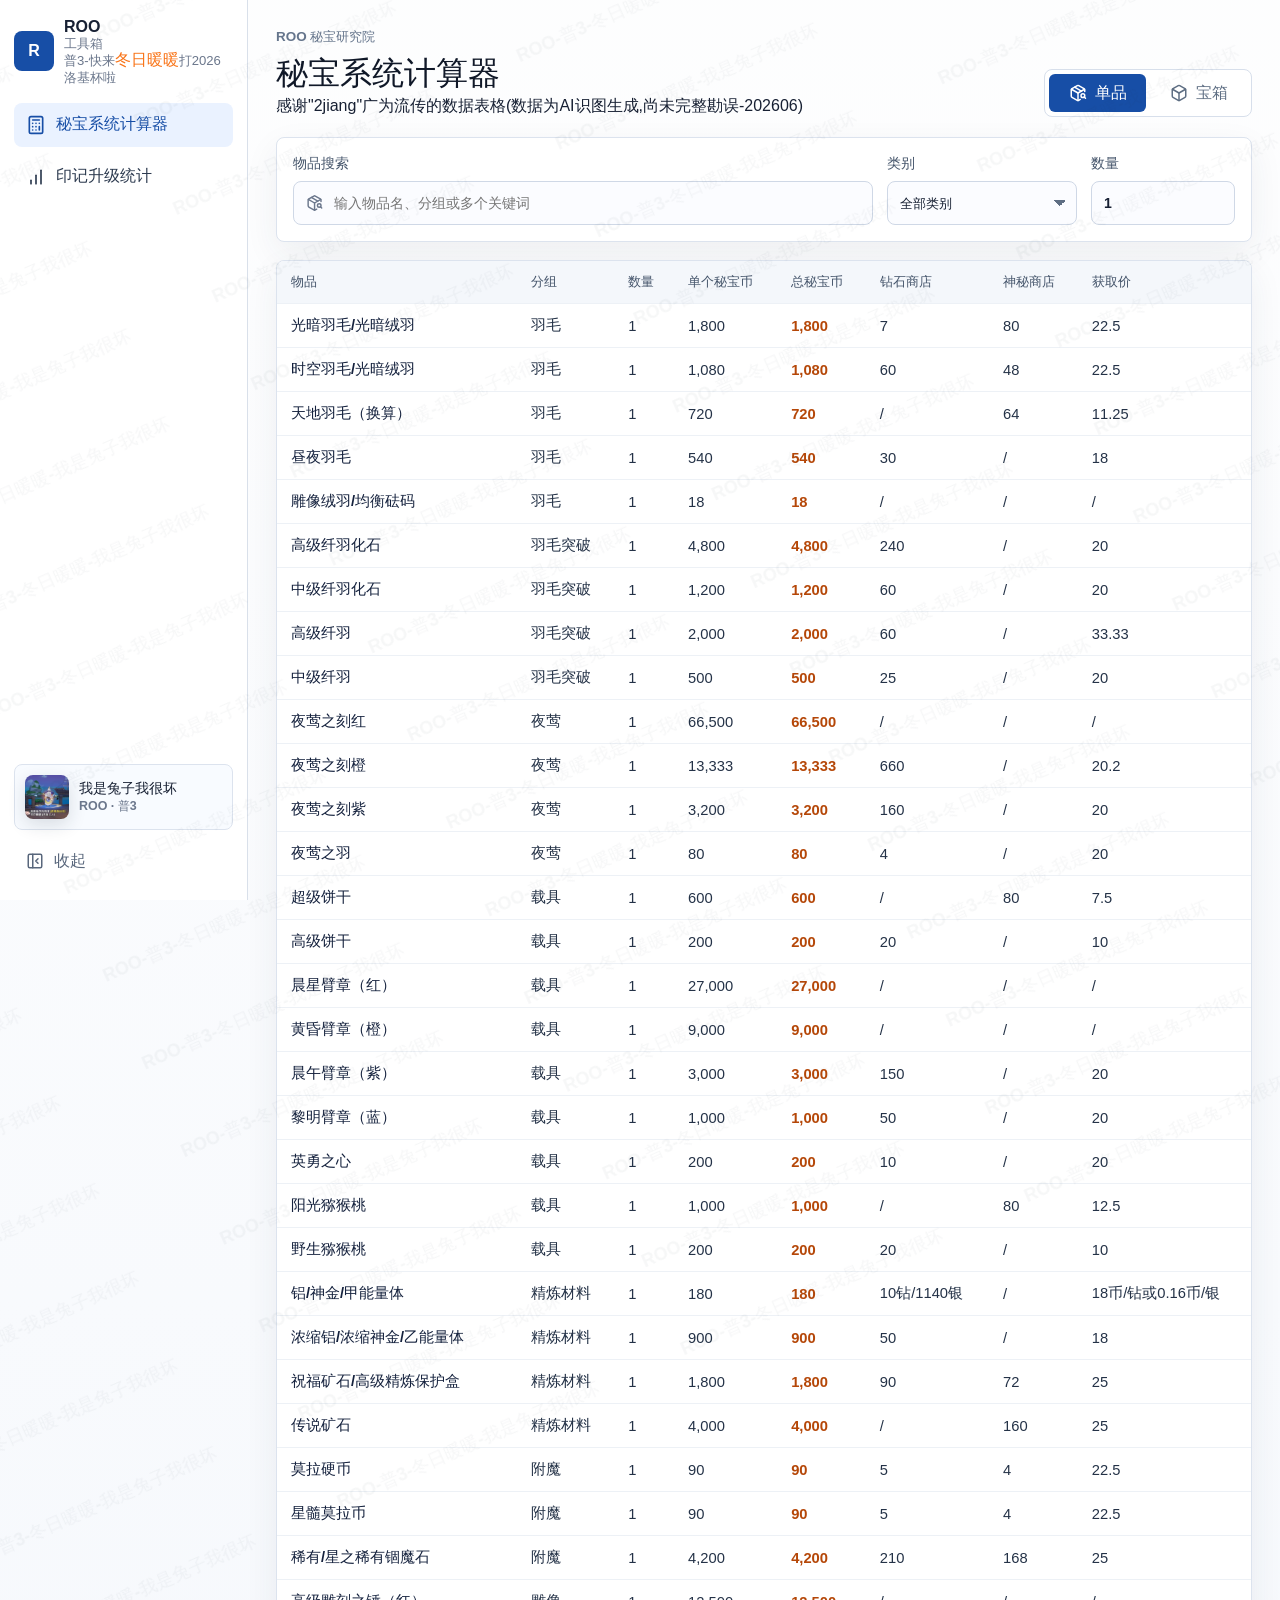
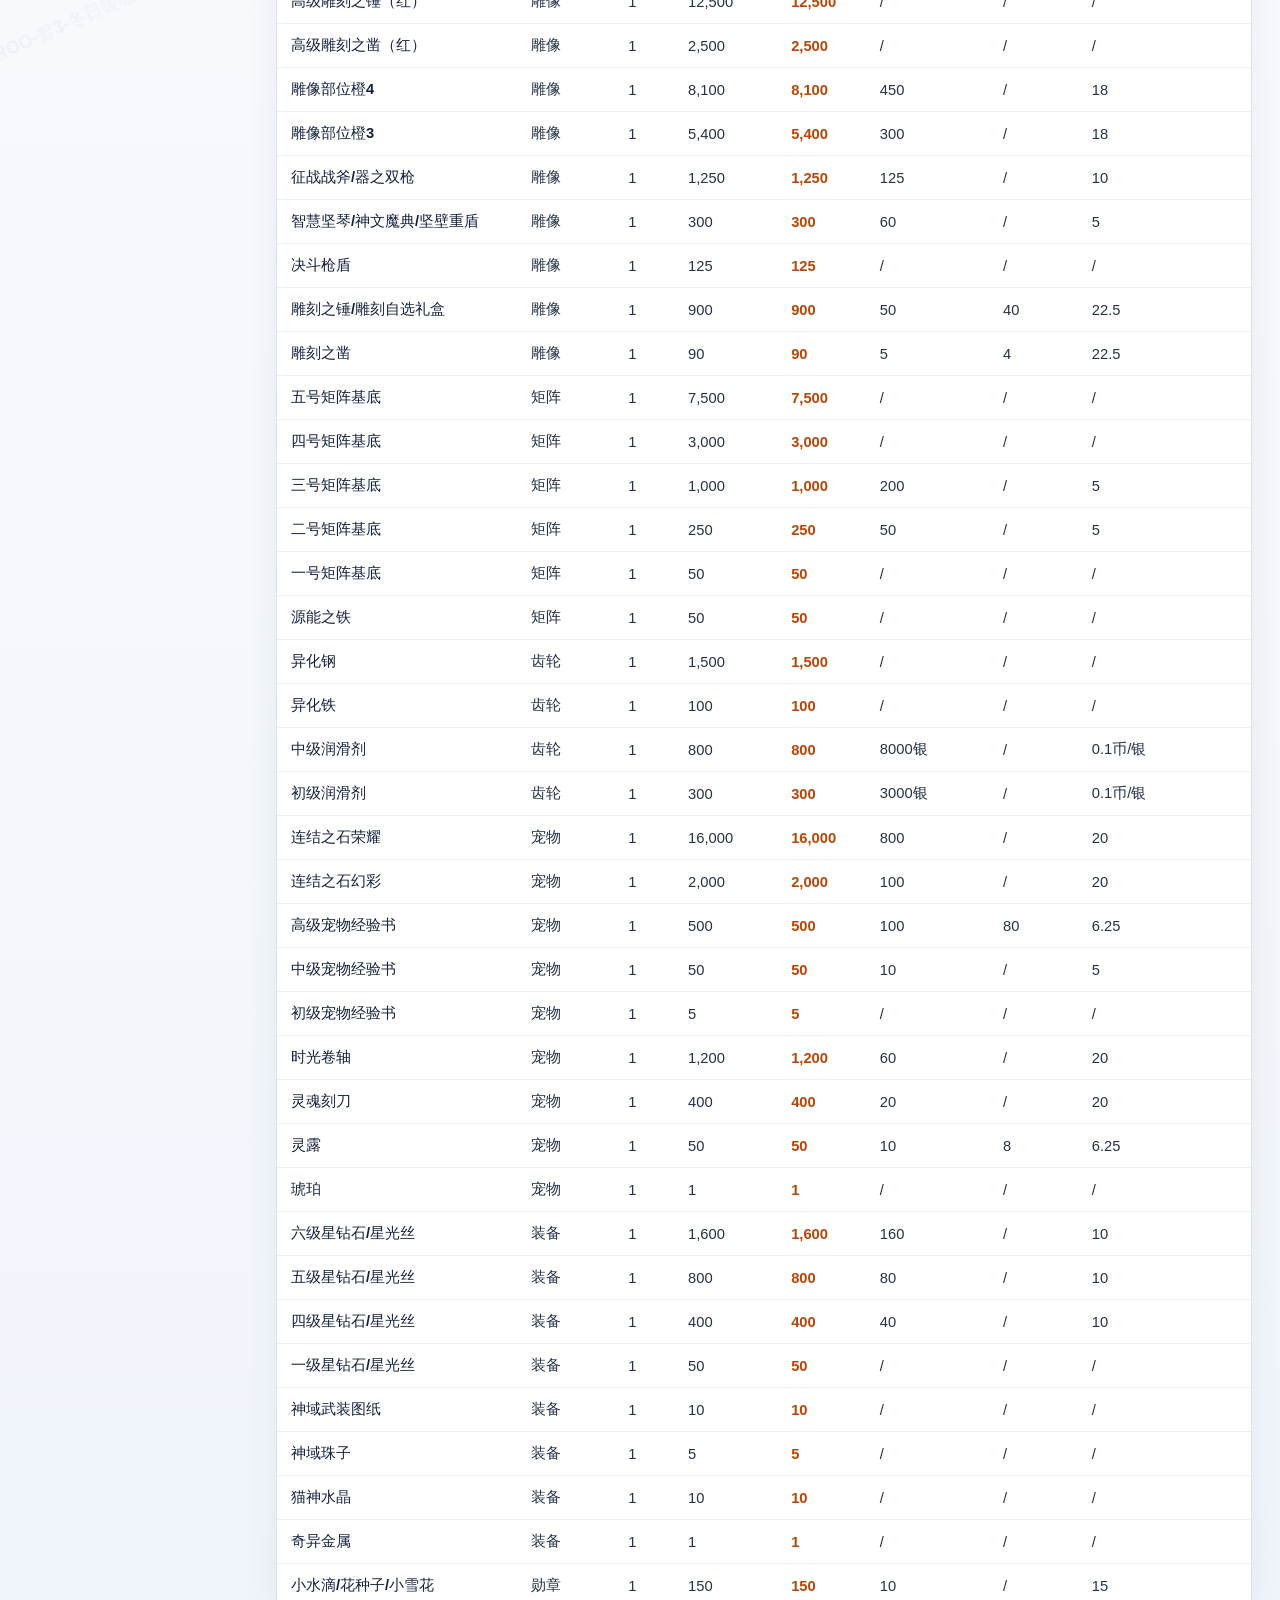
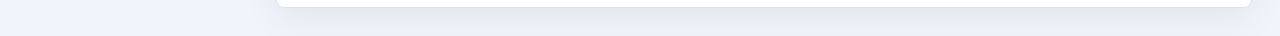
==== roo/index.html @ 5481bc5a "add roo toolbox" ====
<!doctype html>
<html lang="zh-CN">
  <head>
    <meta charset="UTF-8" />
    <meta name="viewport" content="width=device-width, initial-scale=1.0" />
    <title>普3-我是兔子我很坏-ROO工具箱</title>
    <script type="module" crossorigin src="/roo/assets/index-DV2SfeHO.js"></script>
    <link rel="stylesheet" crossorigin href="/roo/assets/index-D3kV65P5.css">
  </head>
  <body>
    <div id="root"></div>
  </body>
</html>
---- roo/assets/index-D3kV65P5.css ----
:root{color-scheme:light;font-family:Inter,SF Pro Display,PingFang SC,Hiragino Sans GB,Microsoft YaHei,sans-serif;background:#f5f7fb;color:#172033;font-synthesis:none;text-rendering:optimizeLegibility;-webkit-font-smoothing:antialiased}*{box-sizing:border-box}body{margin:0;min-width:320px;min-height:100vh}button,input{font:inherit}button{cursor:pointer}.app{display:grid;grid-template-columns:auto 1fr;min-height:100vh;background:linear-gradient(180deg,#ffffffd1,#eff4fbc7),#f5f7fb}.watermark{position:fixed;top:-160px;right:-160px;bottom:-160px;left:-160px;z-index:50;display:grid;grid-template-columns:repeat(6,280px);gap:78px 96px;align-content:start;justify-content:center;pointer-events:none;transform:rotate(-24deg);transform-origin:center;opacity:.035}.watermark span{color:#172033;font-size:18px;font-weight:900;line-height:1;white-space:nowrap}.sidebar{position:sticky;top:0;display:flex;flex-direction:column;width:248px;height:100vh;padding:18px 14px;border-right:1px solid #d9e0ea;background:#fff;transition:width .16s ease,transform .16s ease;z-index:20}.sidebar.collapsed{width:78px}.brand{display:flex;align-items:center;gap:10px;min-height:48px;margin-bottom:18px}.brand-mark{display:grid;flex:0 0 auto;width:40px;height:40px;place-items:center;border-radius:8px;background:#174ea6;color:#fff;font-weight:800}.brand-text{display:grid;min-width:0;line-height:1.15}.brand-text strong{font-size:1rem}.brand-text span{color:#6b778c;font-size:.82rem}.warm-orange-text{color:#f97316}.sidebar.collapsed .brand-text,.sidebar.collapsed .nav-item span,.sidebar.collapsed .collapse-button span,.sidebar.collapsed .profile-text{display:none}.tool-nav{display:grid;gap:8px}.nav-item,.collapse-button,.icon-button,.mobile-menu-button{display:inline-flex;align-items:center;justify-content:center;border:0;background:transparent;color:#2c3a4f}.nav-item{justify-content:flex-start;gap:10px;min-height:44px;padding:0 12px;border-radius:8px;font-weight:700}.nav-item.active{background:#eaf2ff;color:#174ea6}.sidebar.collapsed .nav-item{justify-content:center;padding:0}.collapse-button{justify-content:flex-start;gap:10px;min-height:42px;margin-top:10px;padding:0 12px;border-radius:8px;color:#59677c}.profile-card{display:flex;align-items:center;gap:10px;min-width:0;width:100%;margin-top:auto;padding:10px;border:1px solid #dce3ee;border-radius:8px;background:#f8fbff;color:inherit;text-align:left}.profile-card:hover{border-color:#b9c8dc;background:#eef6ff}.profile-card:focus-visible{outline:3px solid rgba(23,78,166,.2);outline-offset:2px}.profile-photo{flex:0 0 auto;width:44px;height:44px;border-radius:8px;object-fit:cover;object-position:center;box-shadow:0 6px 18px #1c273a24}.profile-text{display:grid;min-width:0;line-height:1.2}.profile-text strong,.profile-text span{overflow:hidden;text-overflow:ellipsis;white-space:nowrap}.profile-text strong{color:#172033;font-size:.88rem}.profile-text span{margin-top:3px;color:#6b778c;font-size:.78rem;font-weight:800}.sidebar.collapsed .profile-card{justify-content:center;padding:8px}.photo-viewer{position:fixed;top:0;right:0;bottom:0;left:0;z-index:80;display:grid;place-items:center;padding:28px;background:#0a1220b8}.photo-viewer-panel{position:relative;display:grid;max-width:min(1100px,94vw);max-height:90vh}.photo-viewer-panel img{display:block;max-width:100%;max-height:90vh;border-radius:8px;object-fit:contain;box-shadow:0 30px 80px #00000057}.photo-viewer-close{position:absolute;top:10px;right:10px;display:inline-flex;align-items:center;justify-content:center;width:38px;height:38px;border:0;border-radius:8px;background:#ffffffeb;color:#172033;box-shadow:0 10px 26px #0000002e}.photo-viewer-close:hover{background:#fff}.collapse-button:hover,.nav-item:hover,.icon-button:hover,.mobile-menu-button:hover{background:#eef3f8}.main{min-width:0;padding:28px}.mobile-menu-button{display:none;width:42px;height:42px;margin-bottom:12px;border-radius:8px;background:#fff;box-shadow:0 8px 24px #25324b14}.tool-shell{display:grid;gap:18px;max-width:1280px;margin:0 auto}.tool-header{display:flex;align-items:flex-end;justify-content:space-between;gap:18px;padding-bottom:2px}.eyebrow{margin:0 0 6px;color:#65758c;font-size:.84rem;font-weight:700}h1{margin:0;color:#101828;font-size:2rem;letter-spacing:0}.mode-toggle{display:inline-grid;grid-template-columns:1fr 1fr;gap:4px;min-width:208px;padding:4px;border:1px solid #d7dfeb;border-radius:8px;background:#fff}.mode-toggle button{display:inline-flex;align-items:center;justify-content:center;gap:8px;min-height:38px;border:0;border-radius:6px;background:transparent;color:#5e6e83;font-weight:800}.mode-toggle button.active{background:#174ea6;color:#fff}.sigil-tabs button.orange.active{background:#f97316}.sigil-tabs button.red.active{background:#dc2626}.control-panel{display:grid;grid-template-columns:minmax(260px,1fr) 190px 144px;gap:14px;align-items:end;padding:16px;border:1px solid #dce3ee;border-radius:8px;background:#fff;box-shadow:0 12px 34px #25324b12}.control-panel.box-controls{grid-template-columns:1fr}.control-panel.sigil-controls{grid-template-columns:repeat(2,minmax(180px,260px)) minmax(180px,220px)}.field{position:relative;display:grid;gap:8px;min-width:0;color:#44546a;font-size:.88rem;font-weight:800}.search-box{display:flex;align-items:center;gap:9px;min-height:44px;padding:0 12px;border:1px solid #cfd8e6;border-radius:8px;background:#fbfcff;color:#6b778c}.search-box:focus-within,.quantity-field input:focus,.select-field select:focus{border-color:#174ea6;box-shadow:0 0 0 3px #174ea61f}.search-box input,.quantity-field input,.select-field select{width:100%;min-width:0;border:0;outline:0;background:transparent;color:#172033}.quantity-field input,.select-field select{min-height:44px;padding:0 12px;border:1px solid #cfd8e6;border-radius:8px;background:#fbfcff;font-weight:700}.select-field select{-webkit-appearance:none;-moz-appearance:none;appearance:none;background:linear-gradient(45deg,transparent 50%,#5e6e83 50%) right 16px center / 6px 6px no-repeat,linear-gradient(135deg,#5e6e83 50%,transparent 50%) right 10px center / 6px 6px no-repeat,#fbfcff;padding-right:34px}.toggle-control{display:inline-flex;align-items:center;gap:10px;min-height:44px;padding:0 12px;border:1px solid #cfd8e6;border-radius:8px;background:#fbfcff;color:#172033;font-weight:800}.toggle-control input{width:18px;height:18px;accent-color:#174ea6}.selected-label{color:#174ea6;font-size:.86rem}.autocomplete-panel{position:absolute;top:calc(100% + 6px);right:0;left:0;display:grid;max-height:320px;overflow:auto;border:1px solid #d8e0eb;border-radius:8px;background:#fff;box-shadow:0 18px 44px #1c273a29;z-index:10}.autocomplete-option{display:flex;align-items:center;justify-content:space-between;gap:12px;min-height:42px;padding:10px 12px;border:0;border-bottom:1px solid #eef2f7;background:#fff;color:#172033;text-align:left}.autocomplete-option:hover{background:#eef6ff}.autocomplete-option small{flex:0 0 auto;color:#6b778c;font-weight:700}.autocomplete-empty{padding:14px;color:#6b778c;font-weight:600}.table-wrap{overflow:auto;border:1px solid #dce3ee;border-radius:8px;background:#fff;box-shadow:0 12px 34px #25324b12}table{width:100%;min-width:920px;border-collapse:collapse}th,td{padding:12px 14px;border-bottom:1px solid #edf1f6;text-align:left;vertical-align:middle;white-space:nowrap}th{position:sticky;top:0;background:#f4f7fb;color:#44546a;font-size:.82rem;font-weight:900;z-index:1}td{color:#243247;font-size:.92rem}tbody tr:last-child td{border-bottom:0}tfoot td{padding:12px 14px;border-top:1px solid #dce3ee;background:#f8fafc;color:#44546a;font-weight:900;white-space:nowrap}.table-empty-cell{height:86px;color:#6b778c;font-weight:800;text-align:center}.name-cell{min-width:190px;color:#14213d;font-weight:800}.coin-cell{color:#b54708;font-weight:900}.best-row td,.required-row td{background:#fff7e6}.best-row .coin-cell{color:#9a3412}.empty-state{display:grid;min-height:180px;place-items:center;border:1px dashed #c8d2e0;border-radius:8px;background:#fff;color:#6b778c;font-weight:800;text-align:center}.box-list{display:grid;grid-template-columns:repeat(auto-fit,minmax(220px,1fr));gap:12px}.box-card{display:grid;gap:8px;min-height:86px;padding:14px;border:1px solid #dce3ee;border-radius:8px;background:#fff;color:#172033;text-align:left;box-shadow:0 10px 28px #25324b0f}.box-card:hover{border-color:#b9c8dc;background:#f8fbff}.box-card.active{border-color:#174ea6;background:#eaf2ff;box-shadow:0 14px 34px #174ea61f}.box-card strong{align-self:end;font-size:.96rem;line-height:1.25}.box-card span{color:#6b778c;font-size:.82rem;font-weight:800}.summary-grid{display:grid;grid-template-columns:repeat(4,minmax(150px,1fr));gap:12px}.summary-card{display:grid;gap:8px;min-height:92px;padding:16px;border:1px solid #dce3ee;border-radius:8px;background:#fff;box-shadow:0 10px 28px #25324b0f}.summary-card span{color:#6b778c;font-size:.84rem;font-weight:800}.summary-card strong{align-self:end;color:#172033;font-size:1.6rem;line-height:1}.summary-card.strong{border-color:#f8cf9d;background:#fff7e6}.summary-card.strong strong{color:#b54708}.mobile-only,.backdrop{display:none}@media(max-width:820px){.app{display:block}.sidebar{position:fixed;transform:translate(-100%);width:272px;box-shadow:24px 0 46px #1f293733}.sidebar.mobile-open{transform:translate(0)}.sidebar.collapsed{width:272px}.sidebar.collapsed .brand-text,.sidebar.collapsed .nav-item span,.sidebar.collapsed .collapse-button span,.sidebar.collapsed .profile-text{display:initial}.sidebar.collapsed .profile-card{justify-content:flex-start;padding:10px}.collapse-button{display:none}.mobile-only{display:inline-flex;margin-left:auto}.backdrop{position:fixed;top:0;right:0;bottom:0;left:0;display:block;border:0;background:#11182761;z-index:15}.main{padding:16px}.mobile-menu-button{display:inline-flex}.tool-header{align-items:flex-start;flex-direction:column}h1{font-size:1.58rem}.mode-toggle{width:100%}.control-panel,.control-panel.sigil-controls{grid-template-columns:1fr}.summary-grid{grid-template-columns:repeat(2,minmax(0,1fr))}table{min-width:860px}.watermark{top:-140px;right:-140px;bottom:-140px;left:-140px;grid-template-columns:repeat(4,250px);gap:70px 82px}.watermark span{font-size:16px}}@media(max-width:520px){.summary-grid{grid-template-columns:1fr}}
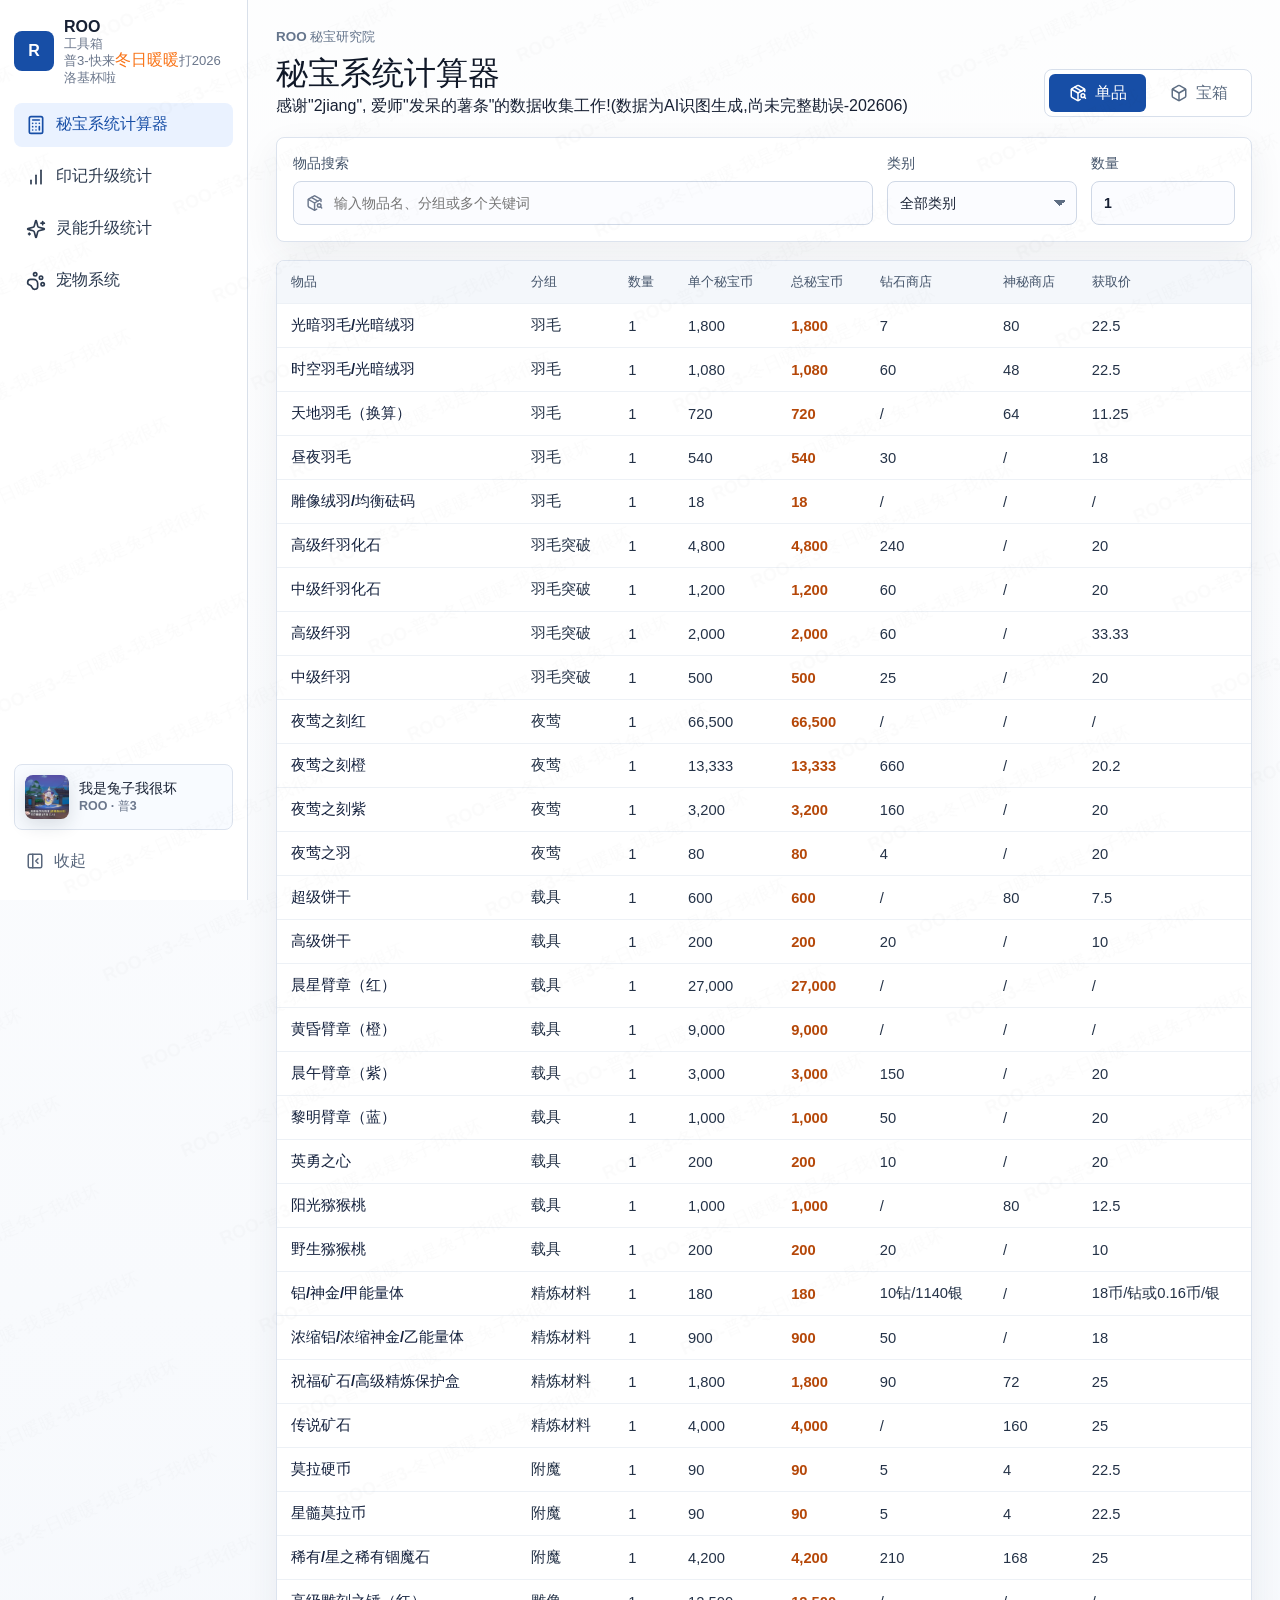
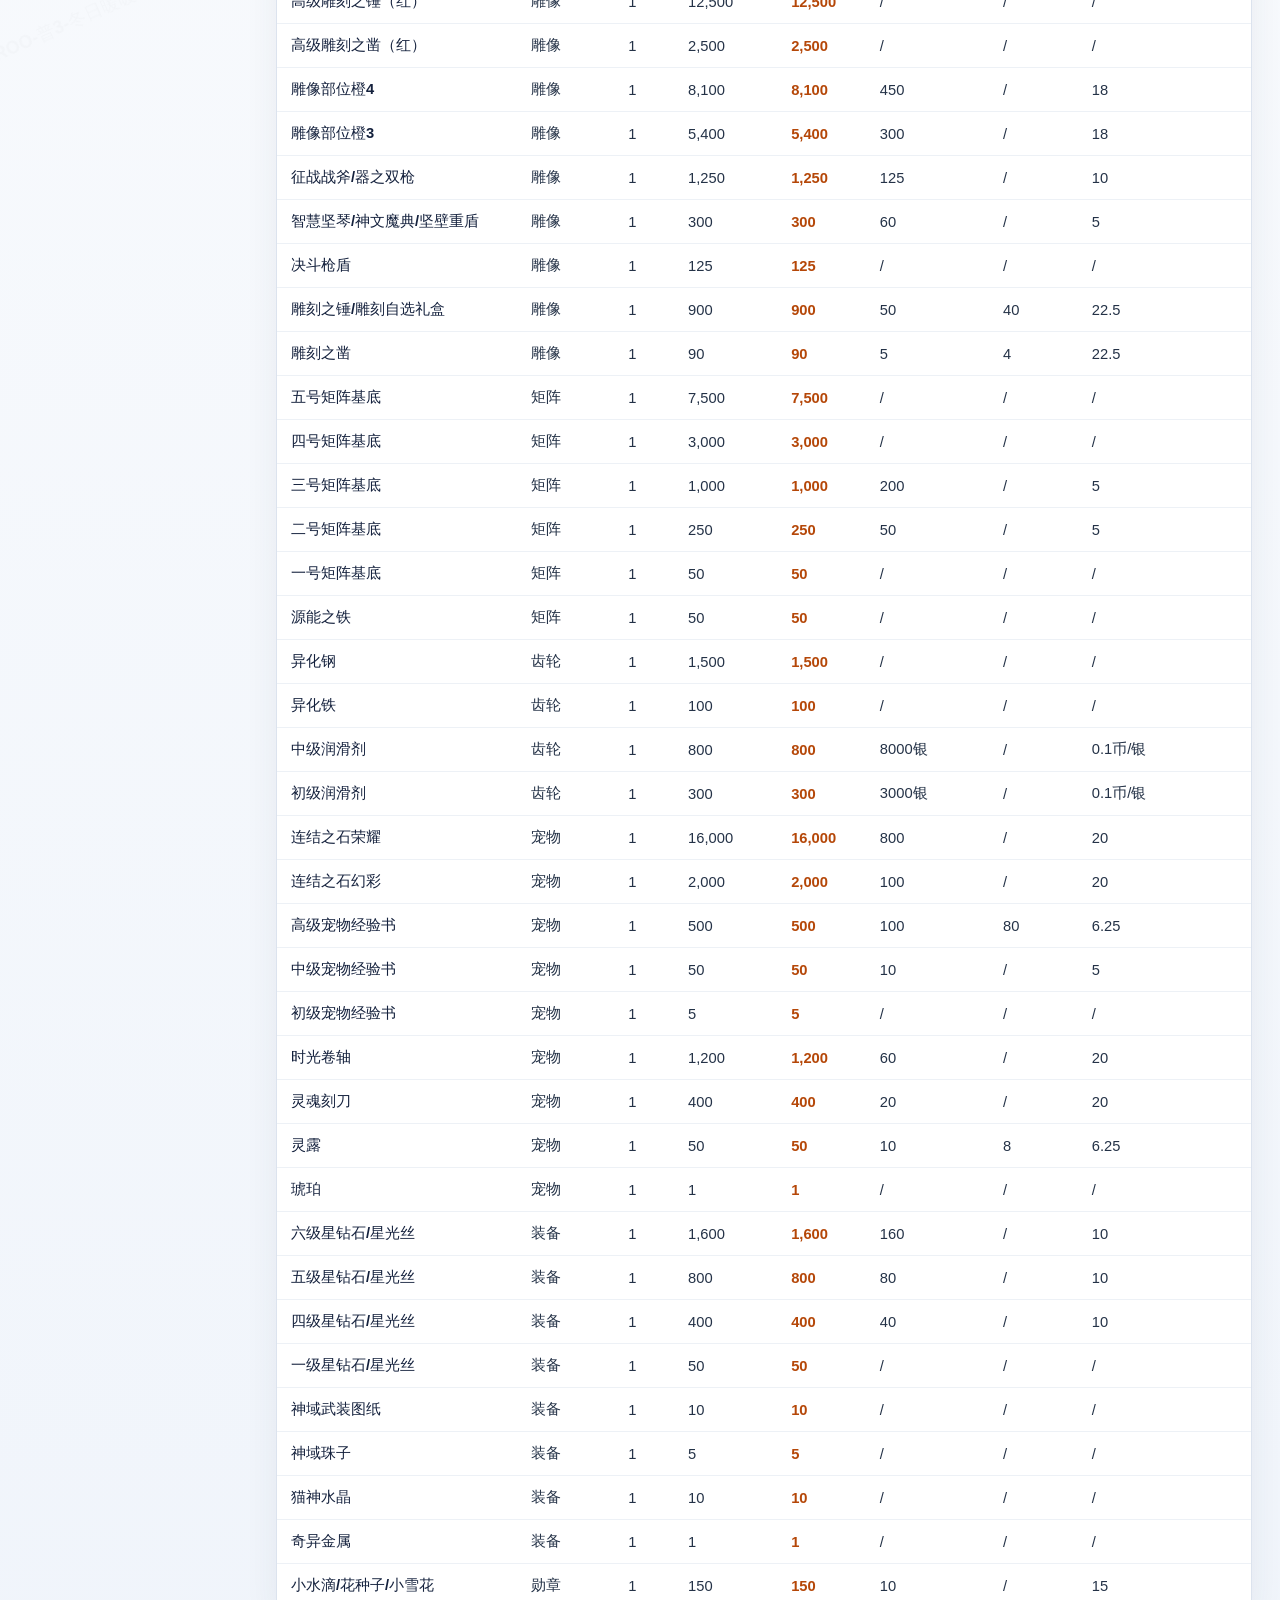
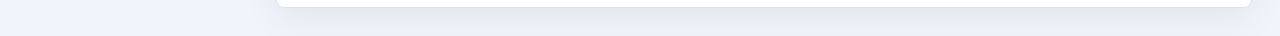
==== commit 1d961bf5: "add pet update mibao" ====
--- a/roo/index.html
+++ b/roo/index.html
@@ -3,9 +3,9 @@
   <head>
     <meta charset="UTF-8" />
     <meta name="viewport" content="width=device-width, initial-scale=1.0" />
-    <title>普3-我是兔子我很坏-ROO工具箱</title>
-    <script type="module" crossorigin src="/roo/assets/index-DV2SfeHO.js"></script>
-    <link rel="stylesheet" crossorigin href="/roo/assets/index-D3kV65P5.css">
+    <title>仙境传说:爱如初见(ROO) 工具箱</title>
+    <script type="module" crossorigin src="/roo/assets/index-CJc9l0DF.js"></script>
+    <link rel="stylesheet" crossorigin href="/roo/assets/index-B4EYNArd.css">
   </head>
   <body>
     <div id="root"></div>
--- a/roo/assets/index-B4EYNArd.css
+++ b/roo/assets/index-B4EYNArd.css
@@ -0,0 +1 @@
+:root{color-scheme:light;font-family:Inter,SF Pro Display,PingFang SC,Hiragino Sans GB,Microsoft YaHei,sans-serif;background:#f5f7fb;color:#172033;font-synthesis:none;text-rendering:optimizeLegibility;-webkit-font-smoothing:antialiased}*{box-sizing:border-box}body{margin:0;min-width:320px;min-height:100vh}button,input,select{font:inherit}button{cursor:pointer}.app{display:grid;grid-template-columns:auto 1fr;min-height:100vh;background:linear-gradient(180deg,#ffffffd1,#eff4fbc7),#f5f7fb}.watermark{position:fixed;top:-160px;right:-160px;bottom:-160px;left:-160px;z-index:50;display:grid;grid-template-columns:repeat(6,280px);gap:78px 96px;align-content:start;justify-content:center;pointer-events:none;transform:rotate(-24deg);transform-origin:center;opacity:.015}.watermark span{color:#172033;font-size:18px;font-weight:900;line-height:1;white-space:nowrap}.sidebar{position:sticky;top:0;display:flex;flex-direction:column;width:248px;height:100vh;padding:18px 14px;border-right:1px solid #d9e0ea;background:#fff;transition:width .16s ease,transform .16s ease;z-index:20}.sidebar.collapsed{width:78px}.brand{display:flex;align-items:center;gap:10px;min-height:48px;margin-bottom:18px}.brand-mark{display:grid;flex:0 0 auto;width:40px;height:40px;place-items:center;border-radius:8px;background:#174ea6;color:#fff;font-weight:800}.brand-text{display:grid;min-width:0;line-height:1.15}.brand-text strong{font-size:1rem}.brand-text span{color:#6b778c;font-size:.82rem}.warm-orange-text{color:#f97316}.sidebar.collapsed .brand-text,.sidebar.collapsed .nav-item span,.sidebar.collapsed .collapse-button span,.sidebar.collapsed .profile-text{display:none}.tool-nav{display:grid;gap:8px}.nav-item,.collapse-button,.icon-button,.mobile-menu-button{display:inline-flex;align-items:center;justify-content:center;border:0;background:transparent;color:#2c3a4f}.nav-item{justify-content:flex-start;gap:10px;min-height:44px;padding:0 12px;border-radius:8px;font-weight:700}.nav-item.active{background:#eaf2ff;color:#174ea6}.sidebar.collapsed .nav-item{justify-content:center;padding:0}.collapse-button{justify-content:flex-start;gap:10px;min-height:42px;margin-top:10px;padding:0 12px;border-radius:8px;color:#59677c}.profile-card{display:flex;align-items:center;gap:10px;min-width:0;width:100%;margin-top:auto;padding:10px;border:1px solid #dce3ee;border-radius:8px;background:#f8fbff;color:inherit;text-align:left}.profile-card:hover{border-color:#b9c8dc;background:#eef6ff}.profile-card:focus-visible{outline:3px solid rgba(23,78,166,.2);outline-offset:2px}.profile-photo{flex:0 0 auto;width:44px;height:44px;border-radius:8px;object-fit:cover;object-position:center;box-shadow:0 6px 18px #1c273a24}.profile-text{display:grid;min-width:0;line-height:1.2}.profile-text strong,.profile-text span{overflow:hidden;text-overflow:ellipsis;white-space:nowrap}.profile-text strong{color:#172033;font-size:.88rem}.profile-text span{margin-top:3px;color:#6b778c;font-size:.78rem;font-weight:800}.sidebar.collapsed .profile-card{justify-content:center;padding:8px}.photo-viewer{position:fixed;top:0;right:0;bottom:0;left:0;z-index:80;display:grid;place-items:center;padding:28px;background:#0a1220b8}.photo-viewer-panel{position:relative;display:grid;max-width:min(1100px,94vw);max-height:90vh}.photo-viewer-panel img{display:block;max-width:100%;max-height:90vh;border-radius:8px;object-fit:contain;box-shadow:0 30px 80px #00000057}.photo-viewer-close{position:absolute;top:10px;right:10px;display:inline-flex;align-items:center;justify-content:center;width:38px;height:38px;border:0;border-radius:8px;background:#ffffffeb;color:#172033;box-shadow:0 10px 26px #0000002e}.photo-viewer-close:hover{background:#fff}.collapse-button:hover,.nav-item:hover,.icon-button:hover,.mobile-menu-button:hover{background:#eef3f8}.main{min-width:0;padding:28px}.mobile-menu-button{display:none;width:42px;height:42px;margin-bottom:12px;border-radius:8px;background:#fff;box-shadow:0 8px 24px #25324b14}.tool-shell{display:grid;gap:18px;max-width:1280px;margin:0 auto}.tool-header{display:flex;align-items:flex-end;justify-content:space-between;gap:18px;padding-bottom:2px}.eyebrow{margin:0 0 6px;color:#65758c;font-size:.84rem;font-weight:700}h1{margin:0;color:#101828;font-size:2rem;letter-spacing:0}.mode-toggle{display:inline-grid;grid-template-columns:1fr 1fr;gap:4px;min-width:208px;padding:4px;border:1px solid #d7dfeb;border-radius:8px;background:#fff}.mode-toggle button{display:inline-flex;align-items:center;justify-content:center;gap:8px;min-height:38px;border:0;border-radius:6px;background:transparent;color:#5e6e83;font-weight:800}.mode-toggle button.active{background:#174ea6;color:#fff}.sigil-tabs button.orange.active{background:#f97316}.sigil-tabs button.red.active{background:#dc2626}.lingneng-tabs button.orange.active{background:#f97316}.lingneng-tabs button.red.active{background:#dc2626}.pet-tabs{grid-template-columns:1fr;min-width:168px}.pet-tabs button.active{background:#16a34a}.pet-summary-grid{grid-template-columns:repeat(5,minmax(140px,1fr))}.control-panel{display:grid;grid-template-columns:minmax(260px,1fr) 190px 144px;gap:14px;align-items:end;padding:16px;border:1px solid #dce3ee;border-radius:8px;background:#fff;box-shadow:0 12px 34px #25324b12}.control-panel.box-controls{grid-template-columns:1fr}.control-panel.sigil-controls,.control-panel.lingneng-controls{grid-template-columns:repeat(4,minmax(140px,210px)) minmax(180px,220px)}.field{position:relative;display:grid;gap:8px;min-width:0;color:#44546a;font-size:.88rem;font-weight:800}.search-box{display:flex;align-items:center;gap:9px;min-height:44px;padding:0 12px;border:1px solid #cfd8e6;border-radius:8px;background:#fbfcff;color:#6b778c}.search-box:focus-within,.quantity-field input:focus,.select-field select:focus{border-color:#174ea6;box-shadow:0 0 0 3px #174ea61f}.search-box input,.quantity-field input,.select-field select{width:100%;min-width:0;border:0;outline:0;background:transparent;color:#172033}.quantity-field input,.select-field select{min-height:44px;padding:0 12px;border:1px solid #cfd8e6;border-radius:8px;background:#fbfcff;font-weight:700}.select-field select{-webkit-appearance:none;-moz-appearance:none;appearance:none;background:linear-gradient(45deg,transparent 50%,#5e6e83 50%) right 16px center / 6px 6px no-repeat,linear-gradient(135deg,#5e6e83 50%,transparent 50%) right 10px center / 6px 6px no-repeat,#fbfcff;padding-right:34px}.toggle-control{display:inline-flex;align-items:center;gap:10px;min-height:44px;padding:0 12px;border:1px solid #cfd8e6;border-radius:8px;background:#fbfcff;color:#172033;font-weight:800}.toggle-control input{width:18px;height:18px;accent-color:#174ea6}.selected-label{color:#174ea6;font-size:.86rem}.autocomplete-panel{position:absolute;top:calc(100% + 6px);right:0;left:0;display:grid;max-height:320px;overflow:auto;border:1px solid #d8e0eb;border-radius:8px;background:#fff;box-shadow:0 18px 44px #1c273a29;z-index:10}.autocomplete-option{display:flex;align-items:center;justify-content:space-between;gap:12px;min-height:42px;padding:10px 12px;border:0;border-bottom:1px solid #eef2f7;background:#fff;color:#172033;text-align:left}.autocomplete-option:hover{background:#eef6ff}.autocomplete-option small{flex:0 0 auto;color:#6b778c;font-weight:700}.autocomplete-empty{padding:14px;color:#6b778c;font-weight:600}.table-wrap{overflow:auto;border:1px solid #dce3ee;border-radius:8px;background:#fff;box-shadow:0 12px 34px #25324b12}table{width:100%;min-width:920px;border-collapse:collapse}th,td{padding:12px 14px;border-bottom:1px solid #edf1f6;text-align:left;vertical-align:middle;white-space:nowrap}th{position:sticky;top:0;background:#f4f7fb;color:#44546a;font-size:.82rem;font-weight:900;z-index:1}td{color:#243247;font-size:.92rem}tbody tr:last-child td{border-bottom:0}tfoot td{padding:12px 14px;border-top:1px solid #dce3ee;background:#f8fafc;color:#44546a;font-weight:900;white-space:nowrap}.table-empty-cell{height:86px;color:#6b778c;font-weight:800;text-align:center}.name-cell{min-width:190px;color:#14213d;font-weight:800}.coin-cell{color:#b54708;font-weight:900}.best-row td,.required-row td{background:#fff7e6}.best-row .coin-cell{color:#9a3412}.empty-state{display:grid;min-height:180px;place-items:center;border:1px dashed #c8d2e0;border-radius:8px;background:#fff;color:#6b778c;font-weight:800;text-align:center}.box-list{display:grid;grid-template-columns:repeat(auto-fit,minmax(220px,1fr));gap:12px}.box-card{display:grid;gap:8px;min-height:86px;padding:14px;border:1px solid #dce3ee;border-radius:8px;background:#fff;color:#172033;text-align:left;box-shadow:0 10px 28px #25324b0f}.box-card:hover{border-color:#b9c8dc;background:#f8fbff}.box-card.active{border-color:#174ea6;background:#eaf2ff;box-shadow:0 14px 34px #174ea61f}.box-card strong{align-self:end;font-size:.96rem;line-height:1.25}.box-card span{color:#6b778c;font-size:.82rem;font-weight:800}.summary-grid{display:grid;grid-template-columns:repeat(4,minmax(150px,1fr));gap:12px}.summary-card{display:grid;gap:8px;min-height:92px;padding:16px;border:1px solid #dce3ee;border-radius:8px;background:#fff;box-shadow:0 10px 28px #25324b0f}.summary-card span{color:#6b778c;font-size:.84rem;font-weight:800}.summary-card strong{align-self:end;color:#172033;font-size:1.6rem;line-height:1}.summary-card.strong{border-color:#f8cf9d;background:#fff7e6}.summary-card.strong strong{color:#b54708}.mobile-only,.backdrop{display:none}@media(max-width:980px){.pet-summary-grid{grid-template-columns:repeat(3,minmax(0,1fr))}}@media(max-width:820px){.app{display:block}.sidebar{position:fixed;transform:translate(-100%);width:272px;box-shadow:24px 0 46px #1f293733}.sidebar.mobile-open{transform:translate(0)}.sidebar.collapsed{width:272px}.sidebar.collapsed .brand-text,.sidebar.collapsed .nav-item span,.sidebar.collapsed .collapse-button span,.sidebar.collapsed .profile-text{display:initial}.sidebar.collapsed .profile-card{justify-content:flex-start;padding:10px}.collapse-button{display:none}.mobile-only{display:inline-flex;margin-left:auto}.backdrop{position:fixed;top:0;right:0;bottom:0;left:0;display:block;border:0;background:#11182761;z-index:15}.main{padding:16px}.mobile-menu-button{display:inline-flex}.tool-header{align-items:flex-start;flex-direction:column}h1{font-size:1.58rem}.mode-toggle{width:100%}.control-panel,.control-panel.sigil-controls,.control-panel.lingneng-controls{grid-template-columns:1fr}.summary-grid{grid-template-columns:repeat(2,minmax(0,1fr))}table{min-width:860px}.watermark{top:-140px;right:-140px;bottom:-140px;left:-140px;grid-template-columns:repeat(4,250px);gap:70px 82px}.watermark span{font-size:16px}}@media(max-width:520px){.summary-grid,.pet-summary-grid{grid-template-columns:1fr}}
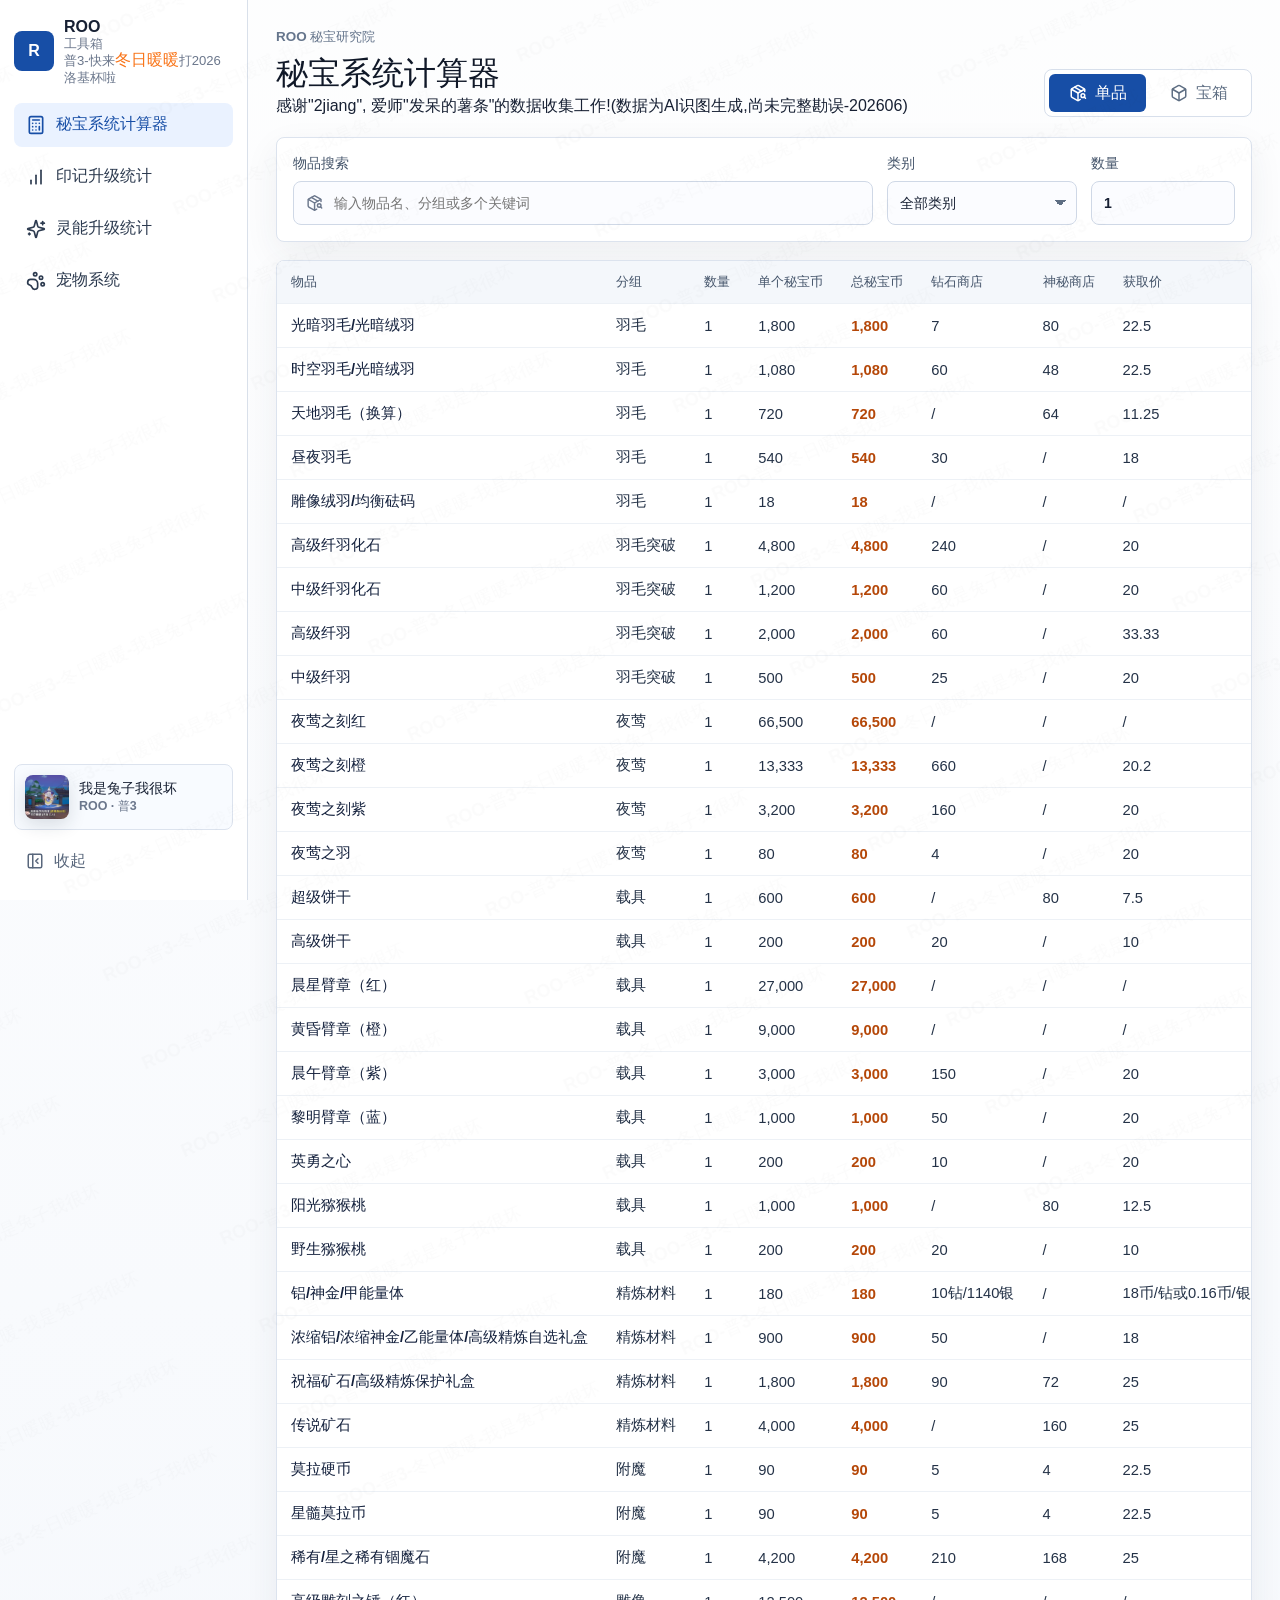
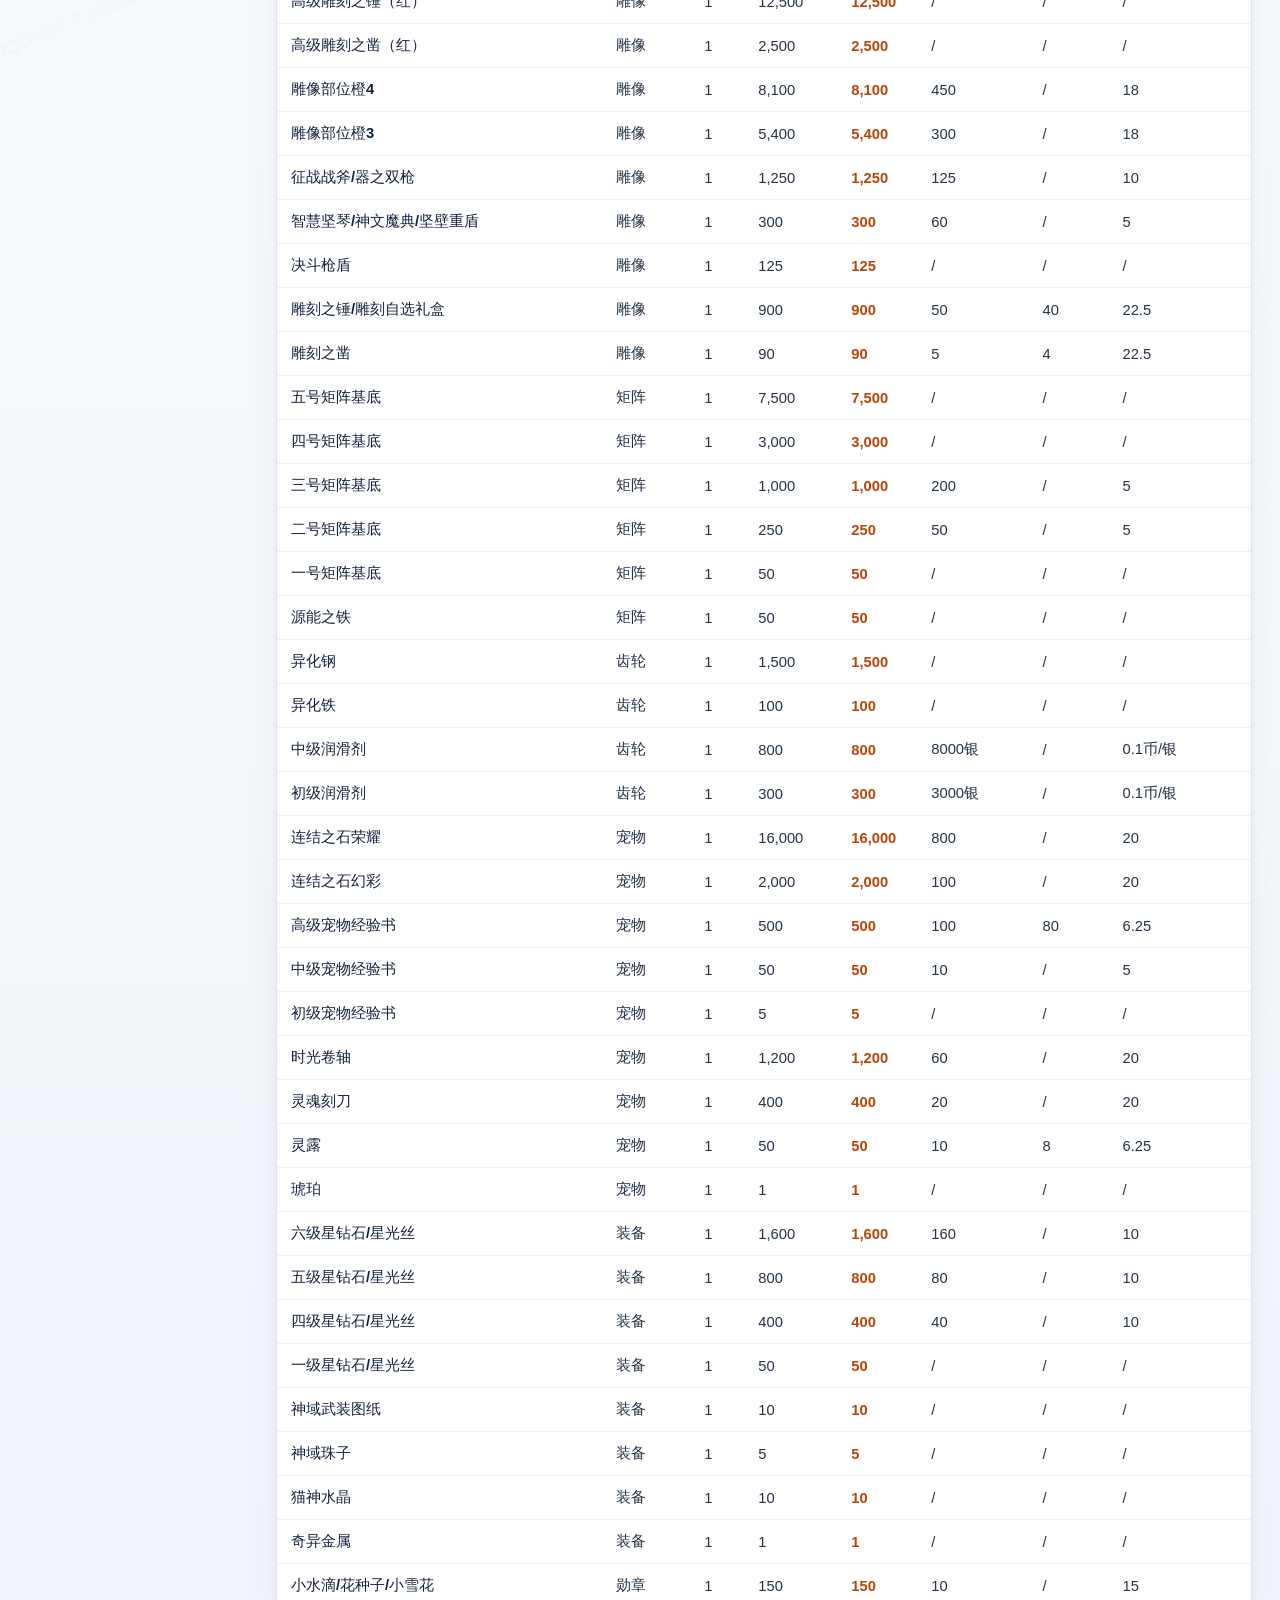
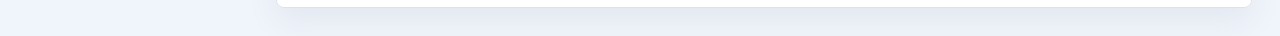
==== commit 5be13eb1: "fix data error" ====
--- a/roo/index.html
+++ b/roo/index.html
@@ -4,7 +4,7 @@
     <meta charset="UTF-8" />
     <meta name="viewport" content="width=device-width, initial-scale=1.0" />
     <title>仙境传说:爱如初见(ROO) 工具箱</title>
-    <script type="module" crossorigin src="/roo/assets/index-CJc9l0DF.js"></script>
+    <script type="module" crossorigin src="/roo/assets/index-DMUk8gxF.js"></script>
     <link rel="stylesheet" crossorigin href="/roo/assets/index-B4EYNArd.css">
   </head>
   <body>
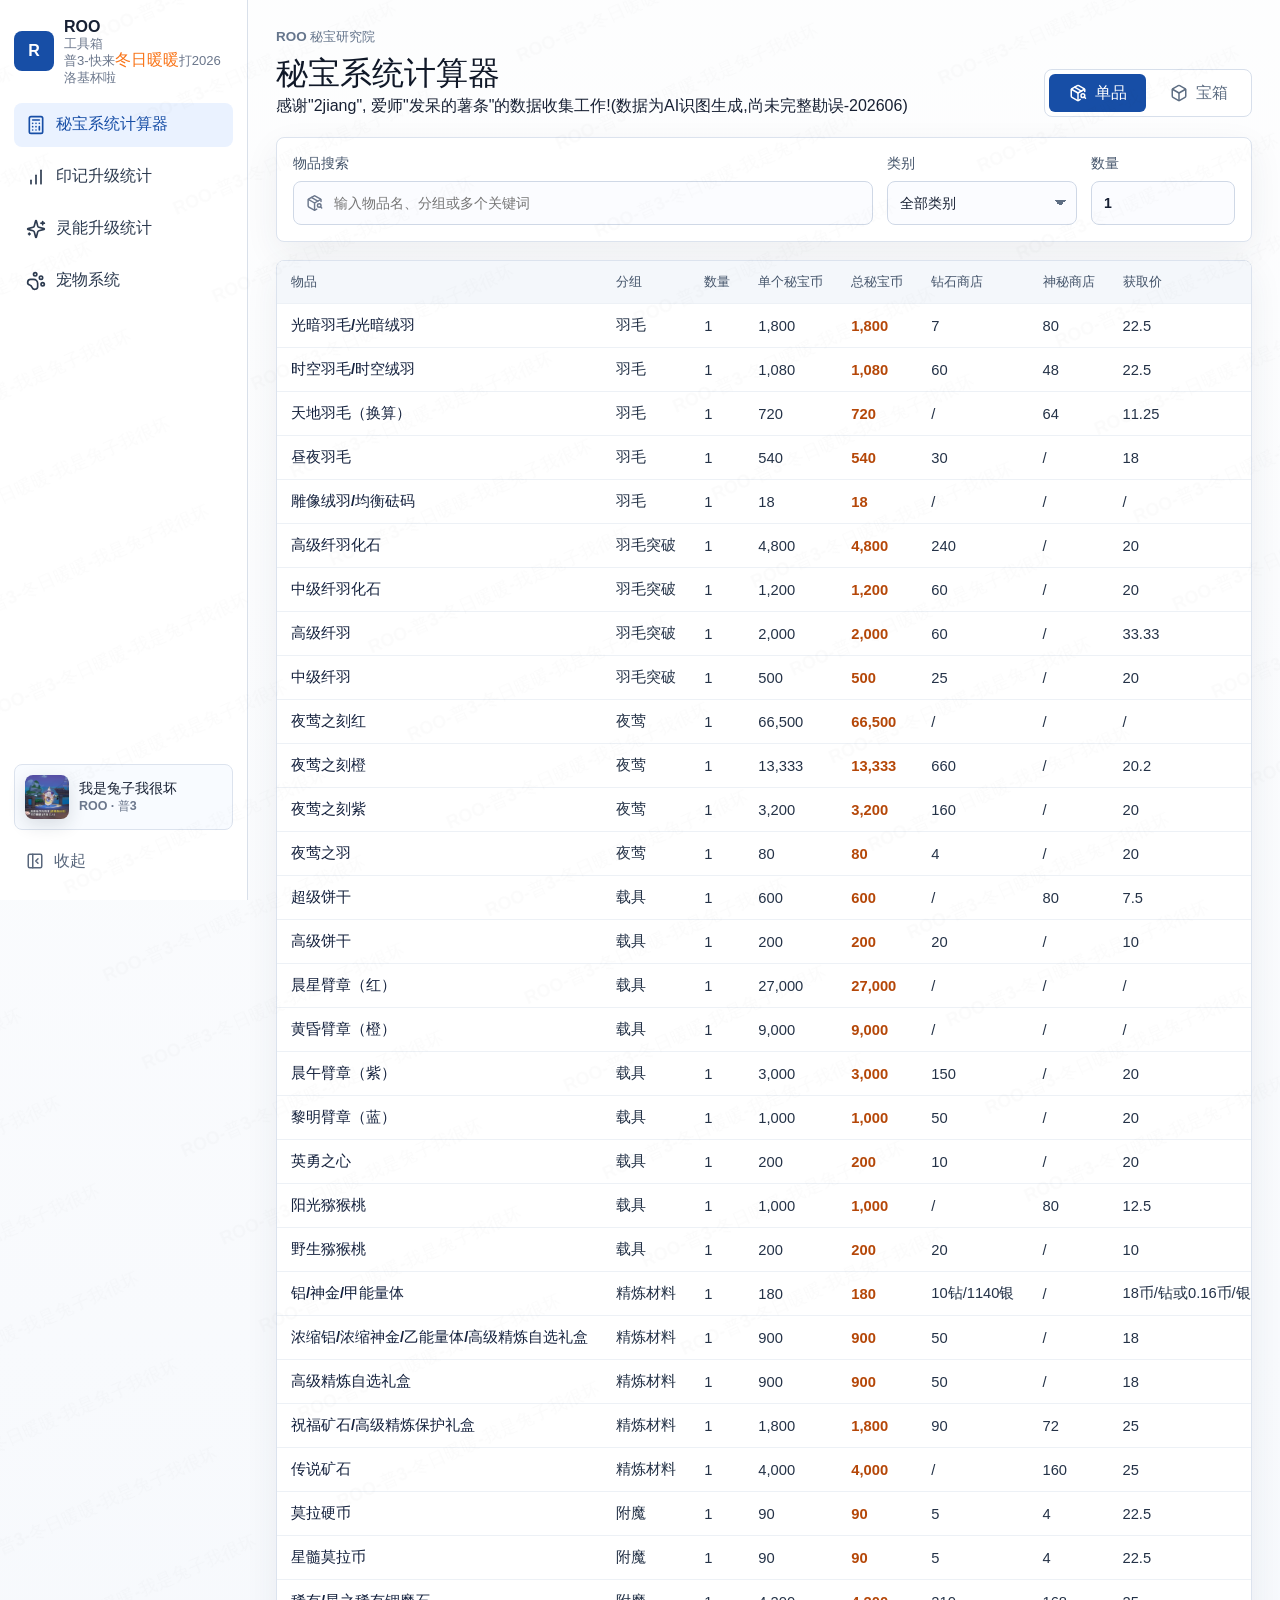
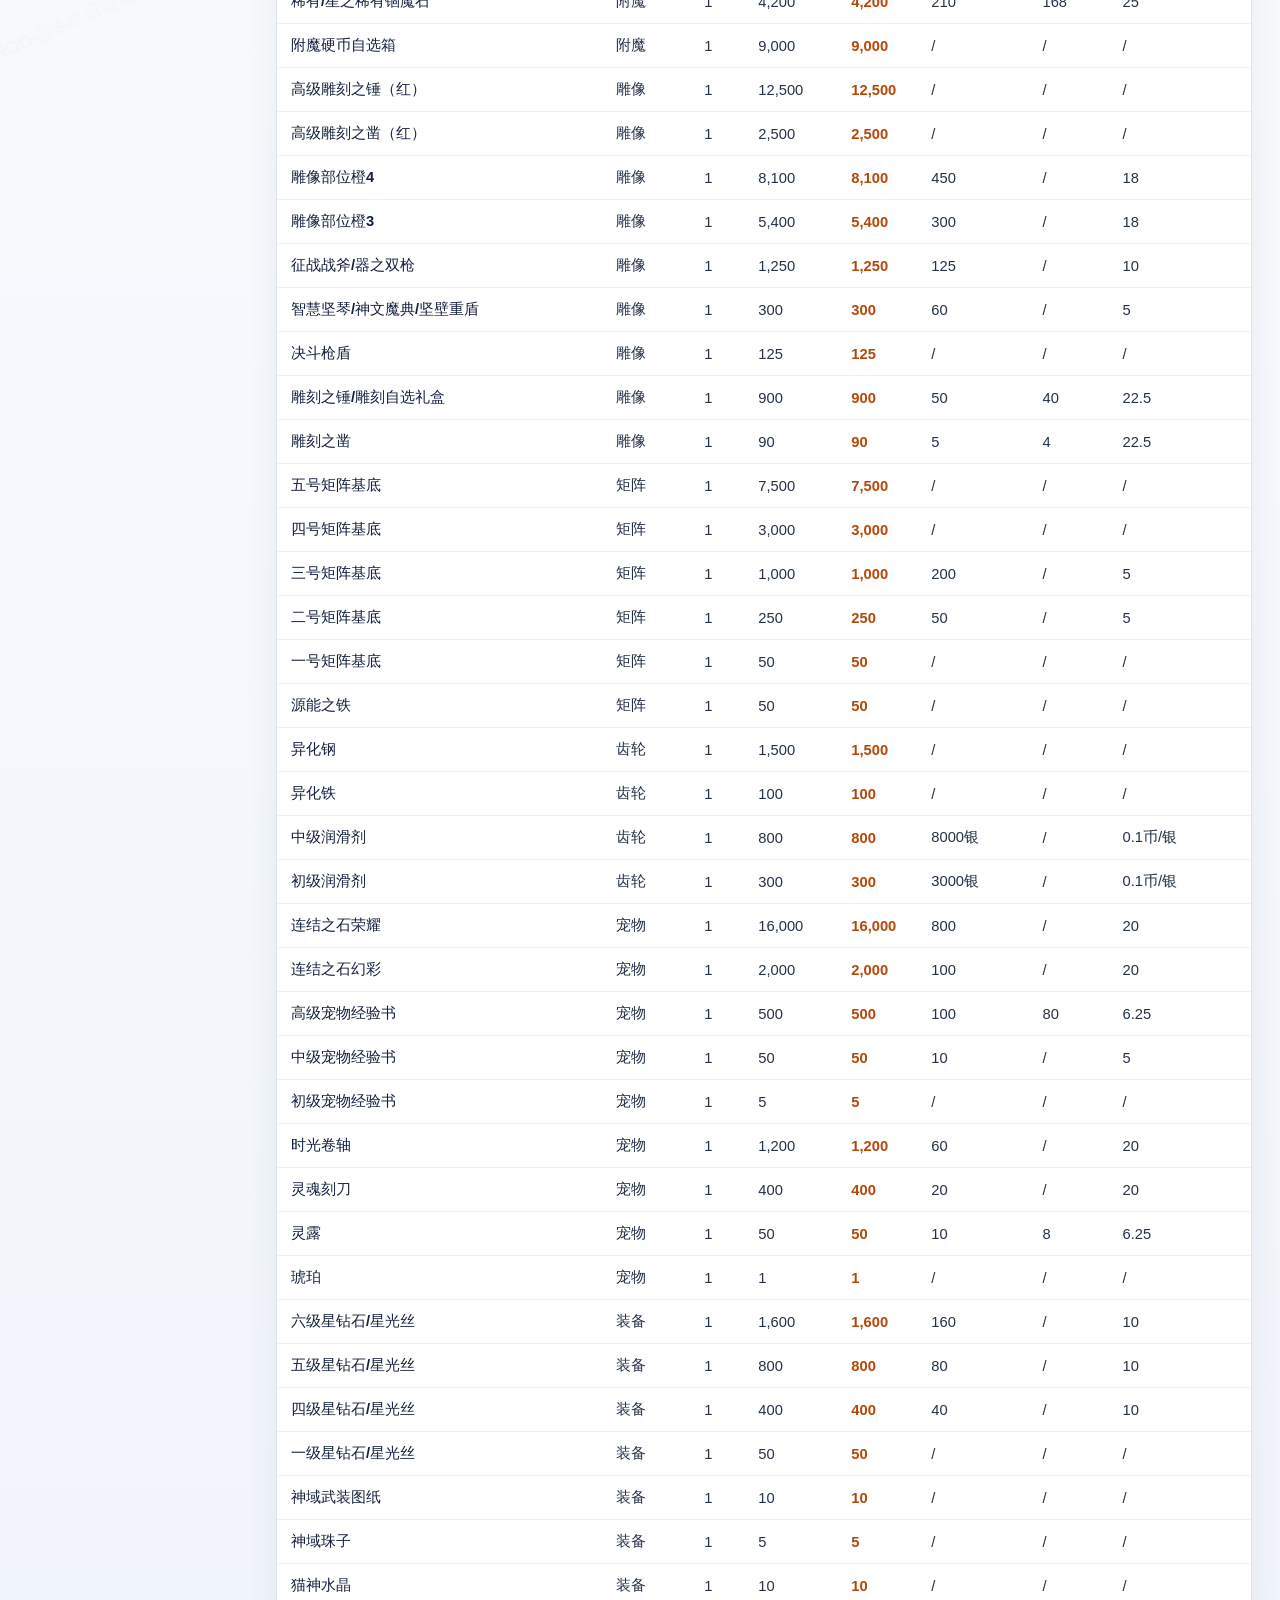
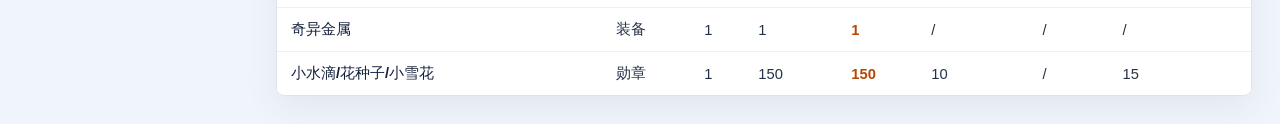
==== commit ddf8c590: "fix data error" ====
--- a/roo/index.html
+++ b/roo/index.html
@@ -4,7 +4,7 @@
     <meta charset="UTF-8" />
     <meta name="viewport" content="width=device-width, initial-scale=1.0" />
     <title>仙境传说:爱如初见(ROO) 工具箱</title>
-    <script type="module" crossorigin src="/roo/assets/index-DMUk8gxF.js"></script>
+    <script type="module" crossorigin src="/roo/assets/index-Dm0J8mPP.js"></script>
     <link rel="stylesheet" crossorigin href="/roo/assets/index-B4EYNArd.css">
   </head>
   <body>
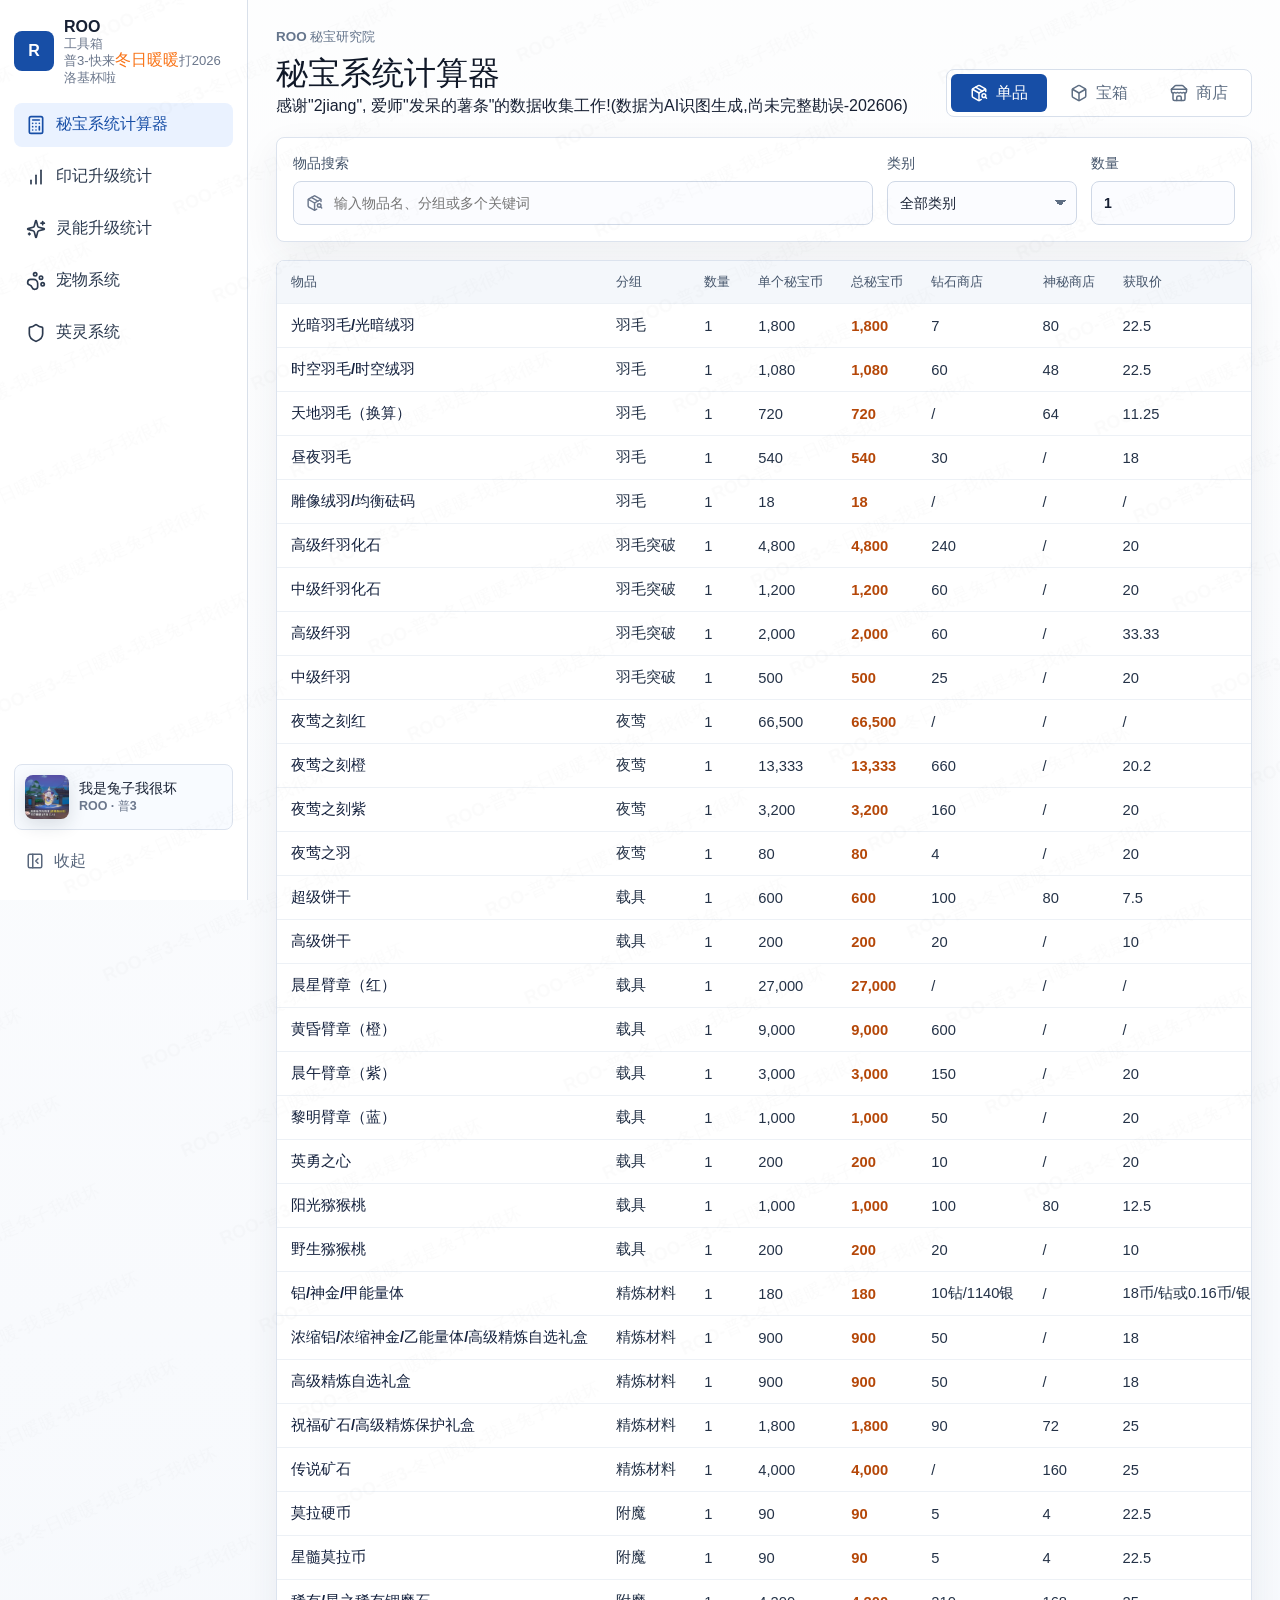
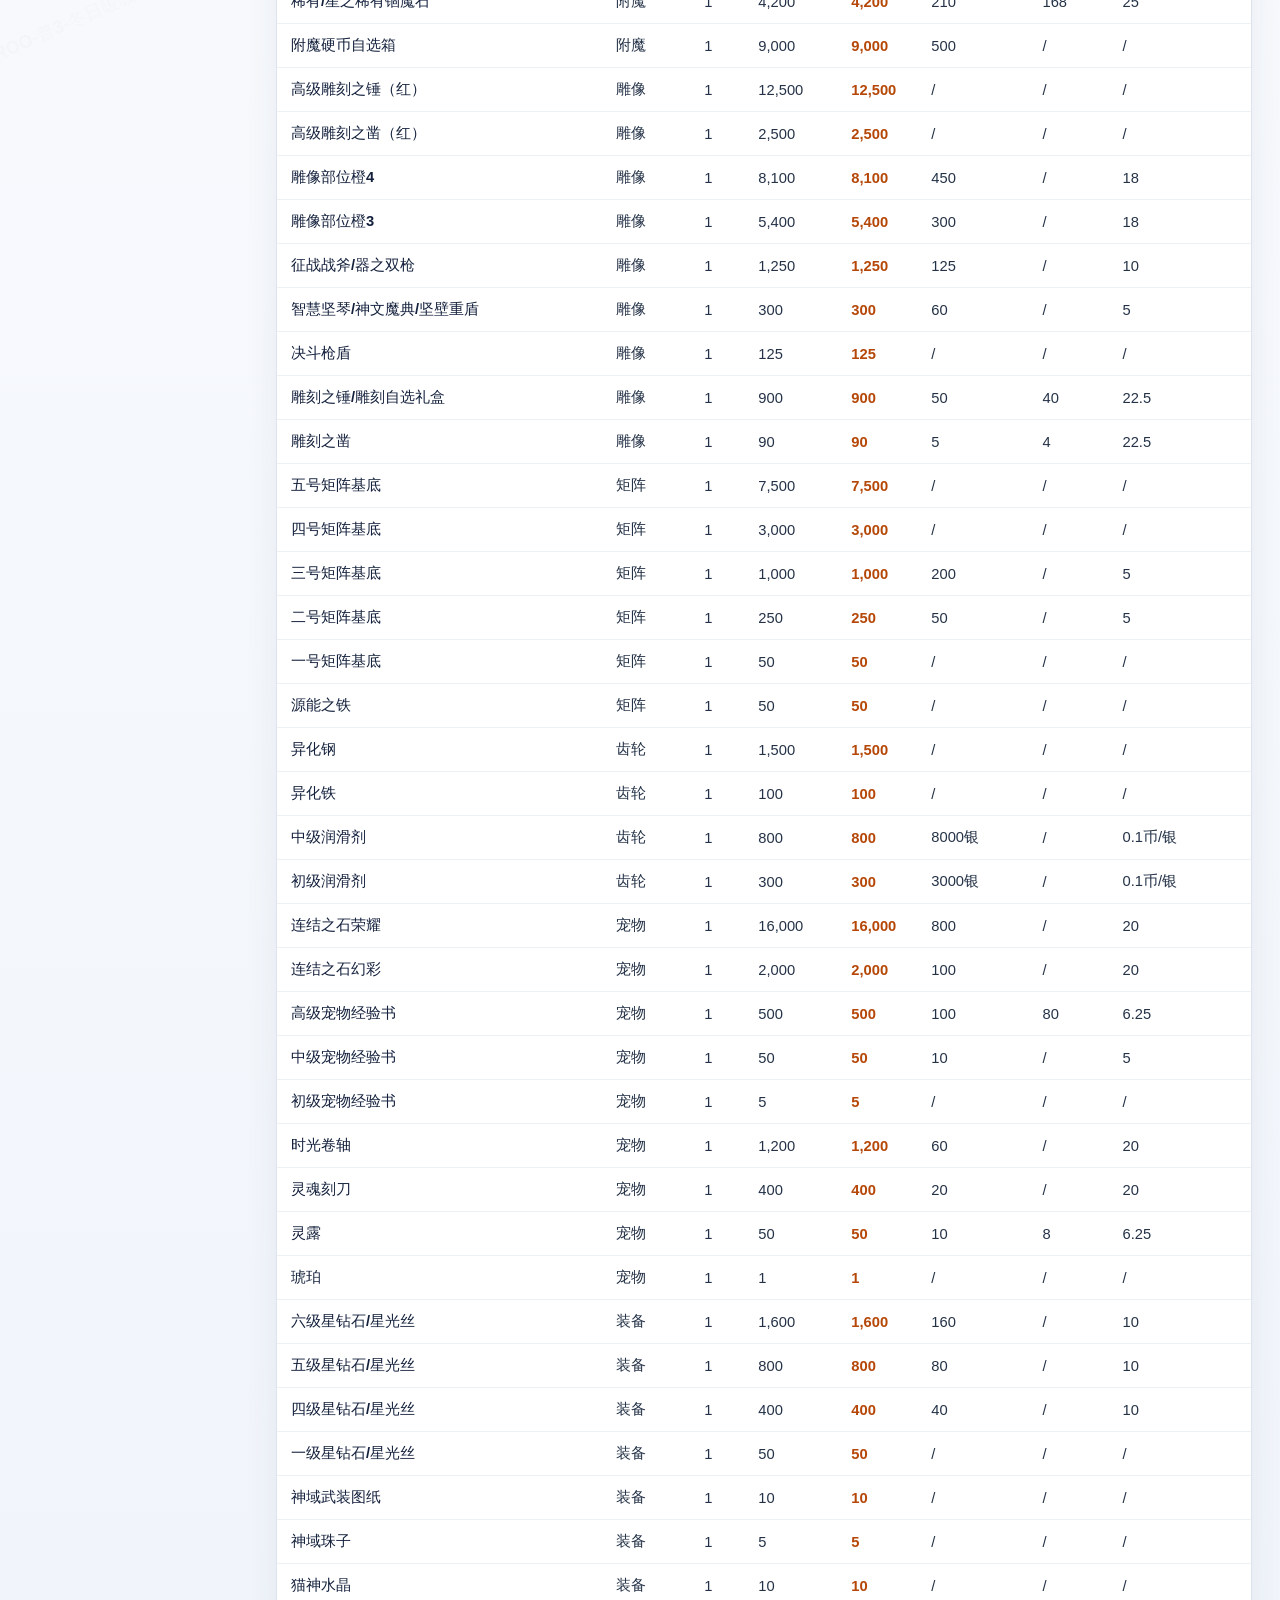
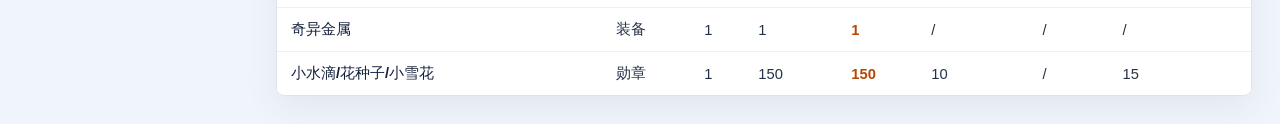
==== commit 0dce4eb2: "add yingling" ====
--- a/roo/index.html
+++ b/roo/index.html
@@ -4,8 +4,8 @@
     <meta charset="UTF-8" />
     <meta name="viewport" content="width=device-width, initial-scale=1.0" />
     <title>仙境传说:爱如初见(ROO) 工具箱</title>
-    <script type="module" crossorigin src="/roo/assets/index-Dm0J8mPP.js"></script>
-    <link rel="stylesheet" crossorigin href="/roo/assets/index-B4EYNArd.css">
+    <script type="module" crossorigin src="/roo/assets/index-D4PrqJtd.js"></script>
+    <link rel="stylesheet" crossorigin href="/roo/assets/index-0LiOHH96.css">
   </head>
   <body>
     <div id="root"></div>
--- a/roo/assets/index-0LiOHH96.css
+++ b/roo/assets/index-0LiOHH96.css
@@ -0,0 +1 @@
+:root{color-scheme:light;font-family:Inter,SF Pro Display,PingFang SC,Hiragino Sans GB,Microsoft YaHei,sans-serif;background:#f5f7fb;color:#172033;font-synthesis:none;text-rendering:optimizeLegibility;-webkit-font-smoothing:antialiased}*{box-sizing:border-box}body{margin:0;min-width:320px;min-height:100vh}button,input,select{font:inherit}button{cursor:pointer}.app{display:grid;grid-template-columns:auto 1fr;min-height:100vh;background:linear-gradient(180deg,#ffffffd1,#eff4fbc7),#f5f7fb}.watermark{position:fixed;top:-160px;right:-160px;bottom:-160px;left:-160px;z-index:50;display:grid;grid-template-columns:repeat(6,280px);gap:78px 96px;align-content:start;justify-content:center;pointer-events:none;transform:rotate(-24deg);transform-origin:center;opacity:.015}.watermark span{color:#172033;font-size:18px;font-weight:900;line-height:1;white-space:nowrap}.sidebar{position:sticky;top:0;display:flex;flex-direction:column;width:248px;height:100vh;padding:18px 14px;border-right:1px solid #d9e0ea;background:#fff;transition:width .16s ease,transform .16s ease;z-index:20}.sidebar.collapsed{width:78px}.brand{display:flex;align-items:center;gap:10px;min-height:48px;margin-bottom:18px}.brand-mark{display:grid;flex:0 0 auto;width:40px;height:40px;place-items:center;border-radius:8px;background:#174ea6;color:#fff;font-weight:800}.brand-text{display:grid;min-width:0;line-height:1.15}.brand-text strong{font-size:1rem}.brand-text span{color:#6b778c;font-size:.82rem}.warm-orange-text{color:#f97316}.sidebar.collapsed .brand-text,.sidebar.collapsed .nav-item span,.sidebar.collapsed .collapse-button span,.sidebar.collapsed .profile-text{display:none}.tool-nav{display:grid;gap:8px}.nav-item,.collapse-button,.icon-button,.mobile-menu-button{display:inline-flex;align-items:center;justify-content:center;border:0;background:transparent;color:#2c3a4f}.nav-item{justify-content:flex-start;gap:10px;min-height:44px;padding:0 12px;border-radius:8px;font-weight:700}.nav-item.active{background:#eaf2ff;color:#174ea6}.sidebar.collapsed .nav-item{justify-content:center;padding:0}.collapse-button{justify-content:flex-start;gap:10px;min-height:42px;margin-top:10px;padding:0 12px;border-radius:8px;color:#59677c}.profile-card{display:flex;align-items:center;gap:10px;min-width:0;width:100%;margin-top:auto;padding:10px;border:1px solid #dce3ee;border-radius:8px;background:#f8fbff;color:inherit;text-align:left}.profile-card:hover{border-color:#b9c8dc;background:#eef6ff}.profile-card:focus-visible{outline:3px solid rgba(23,78,166,.2);outline-offset:2px}.profile-photo{flex:0 0 auto;width:44px;height:44px;border-radius:8px;object-fit:cover;object-position:center;box-shadow:0 6px 18px #1c273a24}.profile-text{display:grid;min-width:0;line-height:1.2}.profile-text strong,.profile-text span{overflow:hidden;text-overflow:ellipsis;white-space:nowrap}.profile-text strong{color:#172033;font-size:.88rem}.profile-text span{margin-top:3px;color:#6b778c;font-size:.78rem;font-weight:800}.sidebar.collapsed .profile-card{justify-content:center;padding:8px}.photo-viewer{position:fixed;top:0;right:0;bottom:0;left:0;z-index:80;display:grid;place-items:center;padding:28px;background:#0a1220b8}.photo-viewer-panel{position:relative;display:grid;max-width:min(1100px,94vw);max-height:90vh}.photo-viewer-panel img{display:block;max-width:100%;max-height:90vh;border-radius:8px;object-fit:contain;box-shadow:0 30px 80px #00000057}.photo-viewer-close{position:absolute;top:10px;right:10px;display:inline-flex;align-items:center;justify-content:center;width:38px;height:38px;border:0;border-radius:8px;background:#ffffffeb;color:#172033;box-shadow:0 10px 26px #0000002e}.photo-viewer-close:hover{background:#fff}.collapse-button:hover,.nav-item:hover,.icon-button:hover,.mobile-menu-button:hover{background:#eef3f8}.main{min-width:0;padding:28px}.mobile-menu-button{display:none;width:42px;height:42px;margin-bottom:12px;border-radius:8px;background:#fff;box-shadow:0 8px 24px #25324b14}.tool-shell{display:grid;gap:18px;max-width:1280px;margin:0 auto}.tool-header{display:flex;align-items:flex-end;justify-content:space-between;gap:18px;padding-bottom:2px}.eyebrow{margin:0 0 6px;color:#65758c;font-size:.84rem;font-weight:700}h1{margin:0;color:#101828;font-size:2rem;letter-spacing:0}.mode-toggle{display:inline-grid;grid-template-columns:1fr 1fr;gap:4px;min-width:208px;padding:4px;border:1px solid #d7dfeb;border-radius:8px;background:#fff}.mode-toggle button{display:inline-flex;align-items:center;justify-content:center;gap:8px;min-height:38px;border:0;border-radius:6px;background:transparent;color:#5e6e83;font-weight:800}.mode-toggle button.active{background:#174ea6;color:#fff}.mibao-tabs{grid-template-columns:repeat(3,minmax(0,1fr));min-width:306px}.sigil-tabs button.orange.active{background:#f97316}.sigil-tabs button.red.active{background:#dc2626}.lingneng-tabs button.orange.active{background:#f97316}.lingneng-tabs button.red.active{background:#dc2626}.yingling-tabs button.orange.active{background:#f97316}.yingling-tabs button.red.active{background:#dc2626}.pet-tabs{grid-template-columns:1fr;min-width:168px}.pet-tabs button.active{background:#16a34a}.pet-summary-grid{grid-template-columns:repeat(5,minmax(140px,1fr))}.control-panel{display:grid;grid-template-columns:minmax(260px,1fr) 190px 144px;gap:14px;align-items:end;padding:16px;border:1px solid #dce3ee;border-radius:8px;background:#fff;box-shadow:0 12px 34px #25324b12}.control-panel.box-controls{grid-template-columns:1fr}.control-panel.sigil-controls,.control-panel.lingneng-controls{grid-template-columns:repeat(4,minmax(140px,210px)) minmax(180px,220px)}.field{position:relative;display:grid;gap:8px;min-width:0;color:#44546a;font-size:.88rem;font-weight:800}.search-box{display:flex;align-items:center;gap:9px;min-height:44px;padding:0 12px;border:1px solid #cfd8e6;border-radius:8px;background:#fbfcff;color:#6b778c}.search-box:focus-within,.quantity-field input:focus,.select-field select:focus{border-color:#174ea6;box-shadow:0 0 0 3px #174ea61f}.search-box input,.quantity-field input,.select-field select{width:100%;min-width:0;border:0;outline:0;background:transparent;color:#172033}.quantity-field input,.select-field select{min-height:44px;padding:0 12px;border:1px solid #cfd8e6;border-radius:8px;background:#fbfcff;font-weight:700}.select-field select{-webkit-appearance:none;-moz-appearance:none;appearance:none;background:linear-gradient(45deg,transparent 50%,#5e6e83 50%) right 16px center / 6px 6px no-repeat,linear-gradient(135deg,#5e6e83 50%,transparent 50%) right 10px center / 6px 6px no-repeat,#fbfcff;padding-right:34px}.toggle-control{display:inline-flex;align-items:center;gap:10px;min-height:44px;padding:0 12px;border:1px solid #cfd8e6;border-radius:8px;background:#fbfcff;color:#172033;font-weight:800}.toggle-control input{width:18px;height:18px;accent-color:#174ea6}.selected-label{color:#174ea6;font-size:.86rem}.autocomplete-panel{position:absolute;top:calc(100% + 6px);right:0;left:0;display:grid;max-height:320px;overflow:auto;border:1px solid #d8e0eb;border-radius:8px;background:#fff;box-shadow:0 18px 44px #1c273a29;z-index:10}.autocomplete-option{display:flex;align-items:center;justify-content:space-between;gap:12px;min-height:42px;padding:10px 12px;border:0;border-bottom:1px solid #eef2f7;background:#fff;color:#172033;text-align:left}.autocomplete-option:hover{background:#eef6ff}.autocomplete-option small{flex:0 0 auto;color:#6b778c;font-weight:700}.autocomplete-empty{padding:14px;color:#6b778c;font-weight:600}.table-wrap{overflow:auto;border:1px solid #dce3ee;border-radius:8px;background:#fff;box-shadow:0 12px 34px #25324b12}table{width:100%;min-width:920px;border-collapse:collapse}th,td{padding:12px 14px;border-bottom:1px solid #edf1f6;text-align:left;vertical-align:middle;white-space:nowrap}th{position:sticky;top:0;background:#f4f7fb;color:#44546a;font-size:.82rem;font-weight:900;z-index:1}td{color:#243247;font-size:.92rem}tbody tr:last-child td{border-bottom:0}tfoot td{padding:12px 14px;border-top:1px solid #dce3ee;background:#f8fafc;color:#44546a;font-weight:900;white-space:nowrap}.table-empty-cell{height:86px;color:#6b778c;font-weight:800;text-align:center}.name-cell{min-width:190px;color:#14213d;font-weight:800}.coin-cell{color:#b54708;font-weight:900}.best-row td,.required-row td{background:#fff7e6}.best-row .coin-cell{color:#9a3412}.empty-state{display:grid;min-height:180px;place-items:center;border:1px dashed #c8d2e0;border-radius:8px;background:#fff;color:#6b778c;font-weight:800;text-align:center}.box-list{display:grid;grid-template-columns:repeat(auto-fit,minmax(220px,1fr));gap:12px}.box-card{display:grid;gap:8px;min-height:86px;padding:14px;border:1px solid #dce3ee;border-radius:8px;background:#fff;color:#172033;text-align:left;box-shadow:0 10px 28px #25324b0f}.box-card:hover{border-color:#b9c8dc;background:#f8fbff}.box-card.active{border-color:#174ea6;background:#eaf2ff;box-shadow:0 14px 34px #174ea61f}.box-card strong{align-self:end;font-size:.96rem;line-height:1.25}.box-card span{color:#6b778c;font-size:.82rem;font-weight:800}.summary-grid{display:grid;grid-template-columns:repeat(4,minmax(150px,1fr));gap:12px}.summary-card{display:grid;gap:8px;min-height:92px;padding:16px;border:1px solid #dce3ee;border-radius:8px;background:#fff;box-shadow:0 10px 28px #25324b0f}.summary-card span{color:#6b778c;font-size:.84rem;font-weight:800}.summary-card strong{align-self:end;color:#172033;font-size:1.6rem;line-height:1}.summary-card.strong{border-color:#f8cf9d;background:#fff7e6}.summary-card.strong strong{color:#b54708}.mobile-only,.backdrop{display:none}@media(max-width:980px){.pet-summary-grid{grid-template-columns:repeat(3,minmax(0,1fr))}}@media(max-width:820px){.app{display:block}.sidebar{position:fixed;transform:translate(-100%);width:272px;box-shadow:24px 0 46px #1f293733}.sidebar.mobile-open{transform:translate(0)}.sidebar.collapsed{width:272px}.sidebar.collapsed .brand-text,.sidebar.collapsed .nav-item span,.sidebar.collapsed .collapse-button span,.sidebar.collapsed .profile-text{display:initial}.sidebar.collapsed .profile-card{justify-content:flex-start;padding:10px}.collapse-button{display:none}.mobile-only{display:inline-flex;margin-left:auto}.backdrop{position:fixed;top:0;right:0;bottom:0;left:0;display:block;border:0;background:#11182761;z-index:15}.main{padding:16px}.mobile-menu-button{display:inline-flex}.tool-header{align-items:flex-start;flex-direction:column}h1{font-size:1.58rem}.mode-toggle{width:100%}.control-panel,.control-panel.sigil-controls,.control-panel.lingneng-controls{grid-template-columns:1fr}.summary-grid{grid-template-columns:repeat(2,minmax(0,1fr))}table{min-width:860px}.watermark{top:-140px;right:-140px;bottom:-140px;left:-140px;grid-template-columns:repeat(4,250px);gap:70px 82px}.watermark span{font-size:16px}}@media(max-width:520px){.summary-grid,.pet-summary-grid{grid-template-columns:1fr}}
